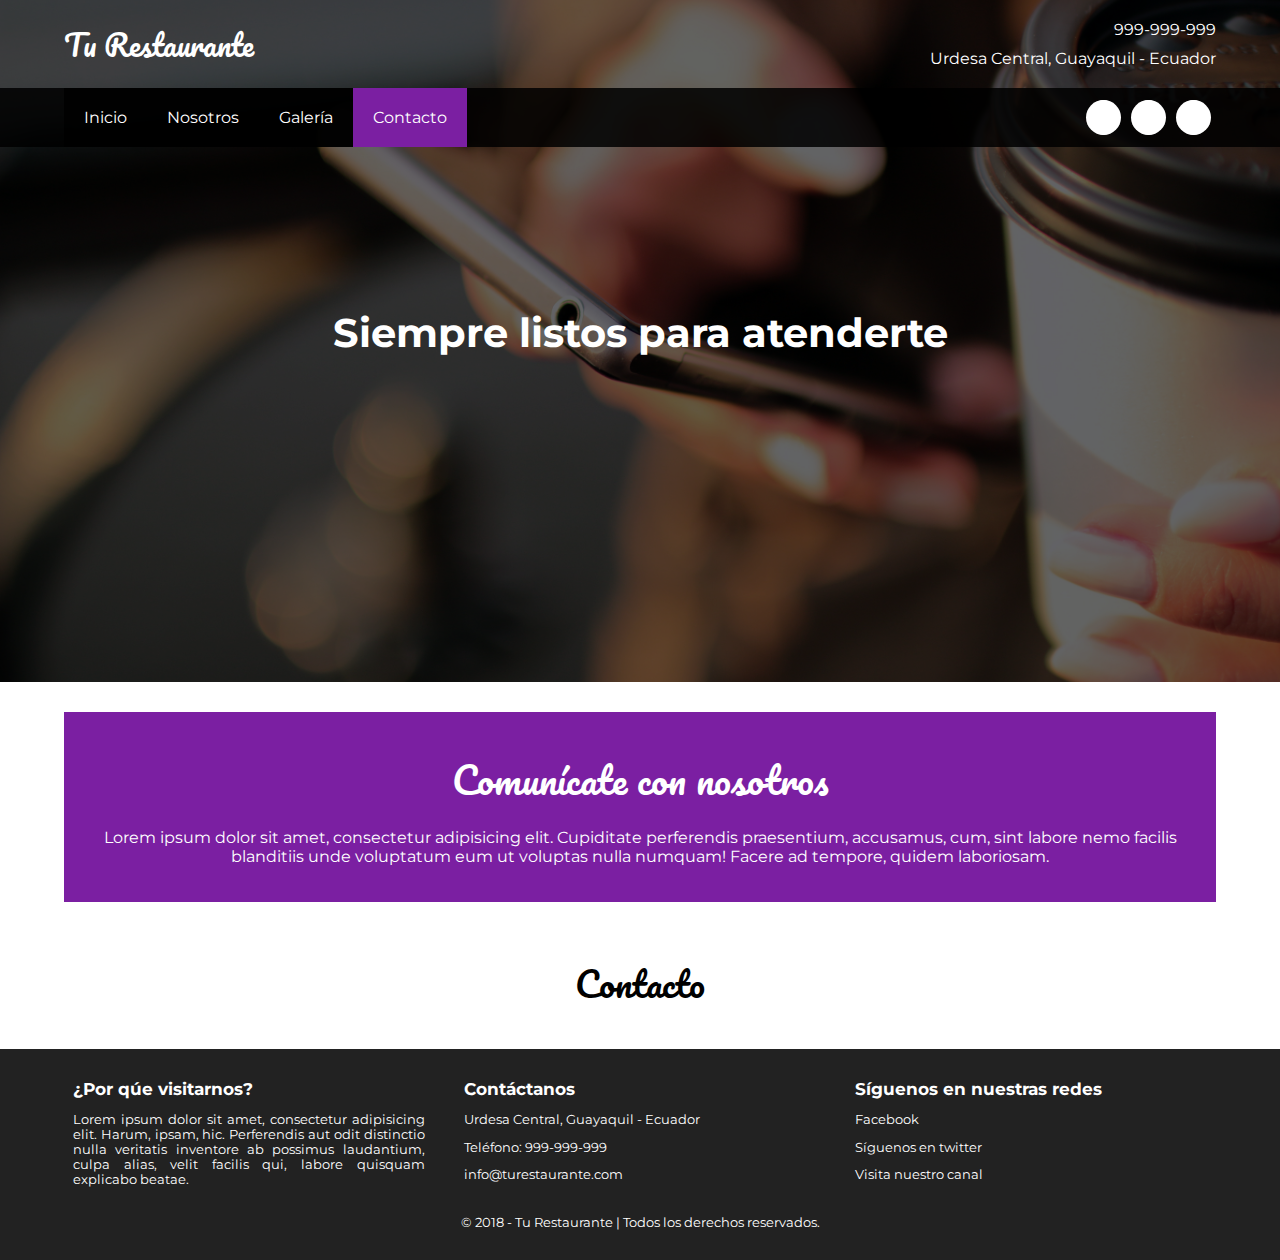
==== contacto.html @ c9d609b2 "version 1" ====
<!DOCTYPE html>
<html lang="es">
<head>
    <meta charset="UTF-8">
    <meta name="viewport" content="width=device-width, user-scalable=yes, initial-scale=1.0, maximum-scale=3.0, minimum-scale=1.0">
    <title>Contacto | Tu Restaurante</title>
    <link rel="stylesheet" href="css/estilos.css">
    <link rel="stylesheet" href="css/nosotros.css">
    <link href="https://file.myfontastic.com/zVtN44UsFFqQUvyeoQfaYi/icons.css" rel="stylesheet">
<!--    <link href="https://fonts.googleapis.com/css?family=Montserrat|Pacifico" rel="stylesheet">-->
</head>
<body>
    <header class="main-header">
        <div class="container container-flex">
            <div class="logo-container column column-50">
                <h1 class="logo">Tu Restaurante</h1>
            </div>
            <div class="main-header_contactInfo column column-50">
                <p class="main-header_contactInfo_phone">
                    <span class="icon-phone">999-999-999</span>
                </p>
                <p class="main-header_contactInfo_address">
                    <span class="icon-location">Urdesa Central, Guayaquil - Ecuador</span>
                </p>
            </div>
        </div>
    </header>
    
    <nav class="main-nav">
        <div class="container container-flex">
            <span class="icon-bars-menu" id="btnmenu"></span>
            <ul class="menu" id="menu">
                <li class="menu_item"><a href="/" class="menu_link">Inicio</a></li>
                <li class="menu_item"><a href="nosotros.html" class="menu_link">Nosotros</a></li>
                <li class="menu_item"><a href="galeria.html" class="menu_link">Galería</a></li>
                <li class="menu_item"><a href="contacto.html" class="menu_link menu_link_select">Contacto</a></li>
            </ul>
            <div class="social-icon">
                <a href="" class="social-icon-link"><span class="icon-facebook"></span></a>
                <a href="" class="social-icon-link"><span class="icon-twitter"></span></a>
                <a href="" class="social-icon-link"><span class="icon-mail"></span></a>
            </div>
        </div>
    </nav>
    
    <section class="banner">
        <img src="img/banner-contact.jpg" alt="" class="banner_img">
        <div class="banner_content">
            Siempre listos para atenderte
        </div>
    </section>
    
    <main class="main">
        <section class="group group-color">
            <div class="container">
                <h2 class="main_title">Comunícate con nosotros</h2>
                <p class="main_txt">Lorem ipsum dolor sit amet, consectetur adipisicing elit. Cupiditate perferendis praesentium, accusamus, cum, sint labore nemo facilis blanditiis unde voluptatum eum ut voluptas nulla numquam! Facere ad tempore, quidem laboriosam.</p>
            </div>
        </section>
        
        <section class="group contact">
            <h2 class="group_title">Contacto</h2>
            <div class="container container-flex">
                
                
            </div>
        </section>
    </main>
    
    <footer class="main-footer">
        <div class="container container-flex">
            <div class="column column-33">
                <h2 class="column-title">¿Por qúe visitarnos?</h2>
                <p class="column-txt">Lorem ipsum dolor sit amet, consectetur adipisicing elit. Harum, ipsam, hic. Perferendis aut odit distinctio nulla veritatis inventore ab possimus laudantium, culpa alias, velit facilis qui, labore quisquam explicabo beatae.</p>
            </div>
            <div class="column column-33">
                <h2 class="column-title">Contáctanos</h2>
                <p class="column-txt">Urdesa Central, Guayaquil - Ecuador</p>
                <p class="column-txt">Teléfono: 999-999-999</p>
                <p class="column-txt">info@turestaurante.com</p>
            </div>
            <div class="column column-33">
                <h2 class="column-title">Síguenos en nuestras redes</h2>
                <p class="column-txt"><a href="" class="icon-facebook">Facebook</a></p>
                <p class="column-txt"><a href="" class="icon-twitter">Síguenos en twitter</a></p>
                <p class="column-txt"><a href="" class="icon-youtube">Visita nuestro canal</a></p>
            </div>
            <p class="copy">&copy; 2018 - Tu Restaurante | Todos los derechos reservados.</p>
        </div>
    </footer> 
 
 <script src="js/menu.js"></script>
</body>
</html>
---- css/estilos.css ----
@import url('https://fonts.googleapis.com/css?family=Montserrat|Pacifico');

*{
    box-sizing: border-box;
}
body{
    font-family: 'Montserrat', sans-serif;
    margin: 0;
}
/*
h1{
    font-family: 'Pacifico', cursive;
}*/

/******************************Estilos base************************************/
img{
    display: block;
    width: 100%;
    max-width: 100%;
}
h1, h2, h3, h4, h5, h6{
    margin: 0;
}
.container{
    width: 100%;
    margin: auto;
}
.container-flex{
    display: flex;
    flex-wrap: wrap;
    justify-content: space-between;
    align-items: center;
}
.column{
    width: 100%;
}
/*********************Estilos header*******************************/
.main-header{
    width: 100%;
}
.logo{
    font-size: 1.8em;
    color: #7B1FA2;
    font-family: 'Pacifico', cursive;
    font-weight: 100;
}
.main-header_contactInfo_phone{
    background: #7B1FA2;
    color: white;
    margin: 0 auto;
    padding: 10px;
}
.main-header_cotactInfo_address{
    margin: 0;
    padding: 10px;
}
.main-header [class*="icon-"]:before{
    position: relative;
    top: 2px;
    right: 5px;
}
.main-nav{
    width: 100%;
    position: relative;
    padding: 10px;
    z-index: 2000;
}
.icon-bars-menu{
    display: block;
    color: white;
    font-size: 1.5em;
    border: 1px solid white;
    border-radius: 5px;
    width: 40px;
    height: 40px;
    text-align: center;
    line-height: 45px;
    cursor: pointer;
}
.social-icon{
    display: flex;
    justify-content: space-between;
}
.social-icon [class*="icon-"]{
    color: black;
/*    margin-left: 5px;*/
    margin: 0 5px;
    display: flex;
    justify-content: center;
    align-items: center;
    font-size: 1.3em;
    
    width: 35px;
    height: 35px;
    background-color: white;
    border-radius: 50%;
}
.social-icon-link{
    text-decoration: none;
}
.menu{
    position: absolute;
    top: 60px;
    left: 0;
    width: 100%;
    list-style: none;
    margin: 0;
    padding: 0;
    background: rgba(0,0,0,0.8);
    text-align: center;
    height: 0;
    overflow: hidden;
/*    transition: .3s; */
    transition: height .3s linear;
}
.menu_link{
    text-decoration: none;
    color: white;
    display: block;
    padding: 15px;
}
.menu_link:hover{
    background-color: #7B1FA2;
}
.menu_link_select{
        background-color: #7B1FA2;
}
.mostrar{
    height: 196px;
}
/*******************Estilos del banner****************/
.banner{
    margin-top: -60px;
    position: relative;
}
.banner:before {
    content: '';
    position: absolute;
    width: 100%;
    height: 100%;
    background-color: rgba(0,0,0,0.6);
    z-index: 1000;
/*    top: 0;*/
}
.banner_img{
    width: 100%;
    height: 500px;
    object-fit: cover;
}
.banner_content{
    position: absolute;
    top: 50%;
    left: 50%;
    z-index: 1500;
    width: 90%;
    color: white;
    font-weight: bold;
    font-size: 1.5em;
    text-align: center;
    transform: translateX(-50%) translateY(-50%);
}
/***********++*******Estilos principales*****************************/
.group-color .container{
    background-color: #7B1FA2;
    color: white;
    padding: 10px;
    text-align: center;
}
.main_title{
 font-family: 'Pacifico', cursive;
    font-weight: 100;
    font-size: 1.8em;
    margin: 15px 0;
}
.column-title{
    font-size: 1.3em;
}
.main_about_description .column:nth-child(2){
    padding: 10px;
}
.btn{
    display: block;
    text-decoration: none;
    background: #7B1FA2;
    width: 120px;
    color: white;
    text-align: center;
    padding: 10px;
    margin: 10px auto;
}
.group_title{
    font-family: 'Pacifico', cursive;
    text-align: center;
    font-weight: 100;
    padding: 20px;
    font-size: 1.8em;
}
.today-special .column{
    margin-bottom: 30px;
    text-align: center;
}
.today-special_img{
    max-width: 350px;
    margin: auto;
}
.column-txt{
    text-align: justify;
}
.today-special_title{
    font-size: 1.3em;
    padding-top: 10px;
    padding-bottom: 15px;
}
.today-special_price{
    font-size: 1.5em;
    color: #7B1FA2;
    font-weight: bold;
}
/************Estilos del footer***************/
.main-footer{
    background-color: #222;
    color: white;
    padding: 10px;
    padding-top: 20px;
    padding-bottom: 10px;
    font-size: .8em;
}
.copy{
    margin: auto;
    padding-top: 15px;
    text-align: center;
}
.main-footer [class*="icon-"]{
    color: white;
    text-decoration: none;
    
}
.main-footer [class*="icon-"]:before{
    position: relative;
    top: 3px;
    right: 5px;
}
/**************Estilos responsive************/
@media screen and (min-width: 480px){
    .column-50{
        width: 49%;
    }
    .column-50-25{
        width: 49%;
    }
    .column-33{
        width: 31%;
    }
    .logo{
        color:white;
        padding: 10px;
    }
    .main-header_contactInfo{
        text-align: right;
    }
    .main-header_contactInfo_phone{
        background: none;
        padding-top: 20px;
        padding-bottom: 0;
        margin: 0;
    }
    .main-header_contactInfo_address{
        color: white;
        padding-right: 10px;
        padding-top: 10px;
        padding-bottom: 20px;
        margin: 0;
    }
    .banner{
        margin-top: -165px;
        z-index: -2000;
    }
    .banner_img{
        height: 600px;
    }
    .banner_content{
        font-size: 2em;
    }
    .main{
        padding-bottom: 15px;
    }
    .main-nav{
        background-color: rgba(0,0,0,0.85);
    }     .main_about_description .column:nth-child(2){
        padding-left: 20px;
        font-size: .9em
    }
    .main_about_description .btn{
        margin: 0;
    }
    .today-special .column{
        border: 5px solid #ddd;
        padding: 5px;      
    }
    .today-special_img{
        height: 200px;
        object-fit: cover;
    }
    .main-footer .container-flex{
        align-items: flex-start;
    }

}
@media screen and (min-width: 768px){
    .column-50-25{
        width: 24.5%;
    }
    .main_title{
        font-size: 2.2em;
    }
    .main_about_description{
        margin-top: 30px;
    }
    .main_about_description .column:nth-child(2){
        font-size: 1em;
    }
    .main_about_description .column-txt{
        line-height: 30px;
    }
    .group_title{
        font-size: 2.2em;
    }
    .today-special_title{
        font-size: 1.2em;
    }
/*
    .column-title{
        font-size: 1em;
    }
*/
}
@media screen and (min-width: 1024px){
    .container{
        width: 90%;
    }
    .logo{
        padding: 0;
    }
    .main-header_contactInfo_phone, .main-header_contactInfo_address{
        padding-right: 0;
    }
    .main-nav{
        padding: 0;
    }
    .icon-bars-menu{
        display: none;
    }
    .menu{
        position: static;
        display: flex;
        height: auto;
        width: auto;
    }
    .menu_link{
        padding: 20px;
    }
    .banner_img{
        height: 700px;
    }
    .banner_content{
        font-size: 2.5em;
    }
    .group-color .container{
        margin-top: 30px;
        margin-bottom: 30px;
        padding: 20px;
    }
    .main_title{
        font-size: 2.3em;
    }
    .main_about_description .column:nth-child(2) .column-title{
        font-size: 1.4em;
    }
     .main_about_description .column:nth-child(2) .column-txt{
        margin: 25px 0;
        line-height: 30px;
    }
    .today-special_title{
        font-size: 1.4em;
    }
    .today-special_price{
        font-size: 1.8em;
    }
    .main-footer{
        padding-top: 30px;
        padding-bottom: 30px;
    }
}
@media screen and (min-width: 1600px){
    .container{
        width: 1400px;
    }
    .banner_img{
        height: 800px;
    }
    .main_about_description .column:nth-child(2) .column-txt{
        line-height: 40px;
        font-size: 1.05em;
    }
    .main_about_description .column:nth-child(1) img{
        width: 100%;
        height: 350px;
        object-fit: cover;
    }
    .today-special_img{
        height: 300px;
    }
}
---- css/nosotros.css ----
.our-team{
    text-align: center;
    margin-bottom: 20px;
}
.our-team_title{
    font-family: 'Pacifico', cursive;
    color: #7B1FA2;
    font-size: 1.8em;
    font-weight: bold;
    margin-bottom: 10px;
}
.our-team_img{
    width: 200px;
    height: 200px;
    object-fit: cover;
    border-radius: 50%;
    margin: auto;
    margin-bottom: 10px;
}
.our-team_txt{
    padding: 15px;
}

@media screen and (min-width:480px){
    .our-team .container-flex{
     align-items: flex-start;
    }
    .our-team_img{
        width: 150px;
        height: 150px;
    }
}
@media screen and (min-width: 768px){
    .our-team_img{
        width: 220px;
        height: 220px;
    }
}
@media screen and (min-width: 1024px){
    .our-team_img{
        width: 310px;
        height: 310px;
    }
    .our-team_title{
        font-size: 2.1em;
    }
}
@media screen and (min-width: 1600px){
    .our-team_img{
        width: 420px;
        height: 420px;
    }
}
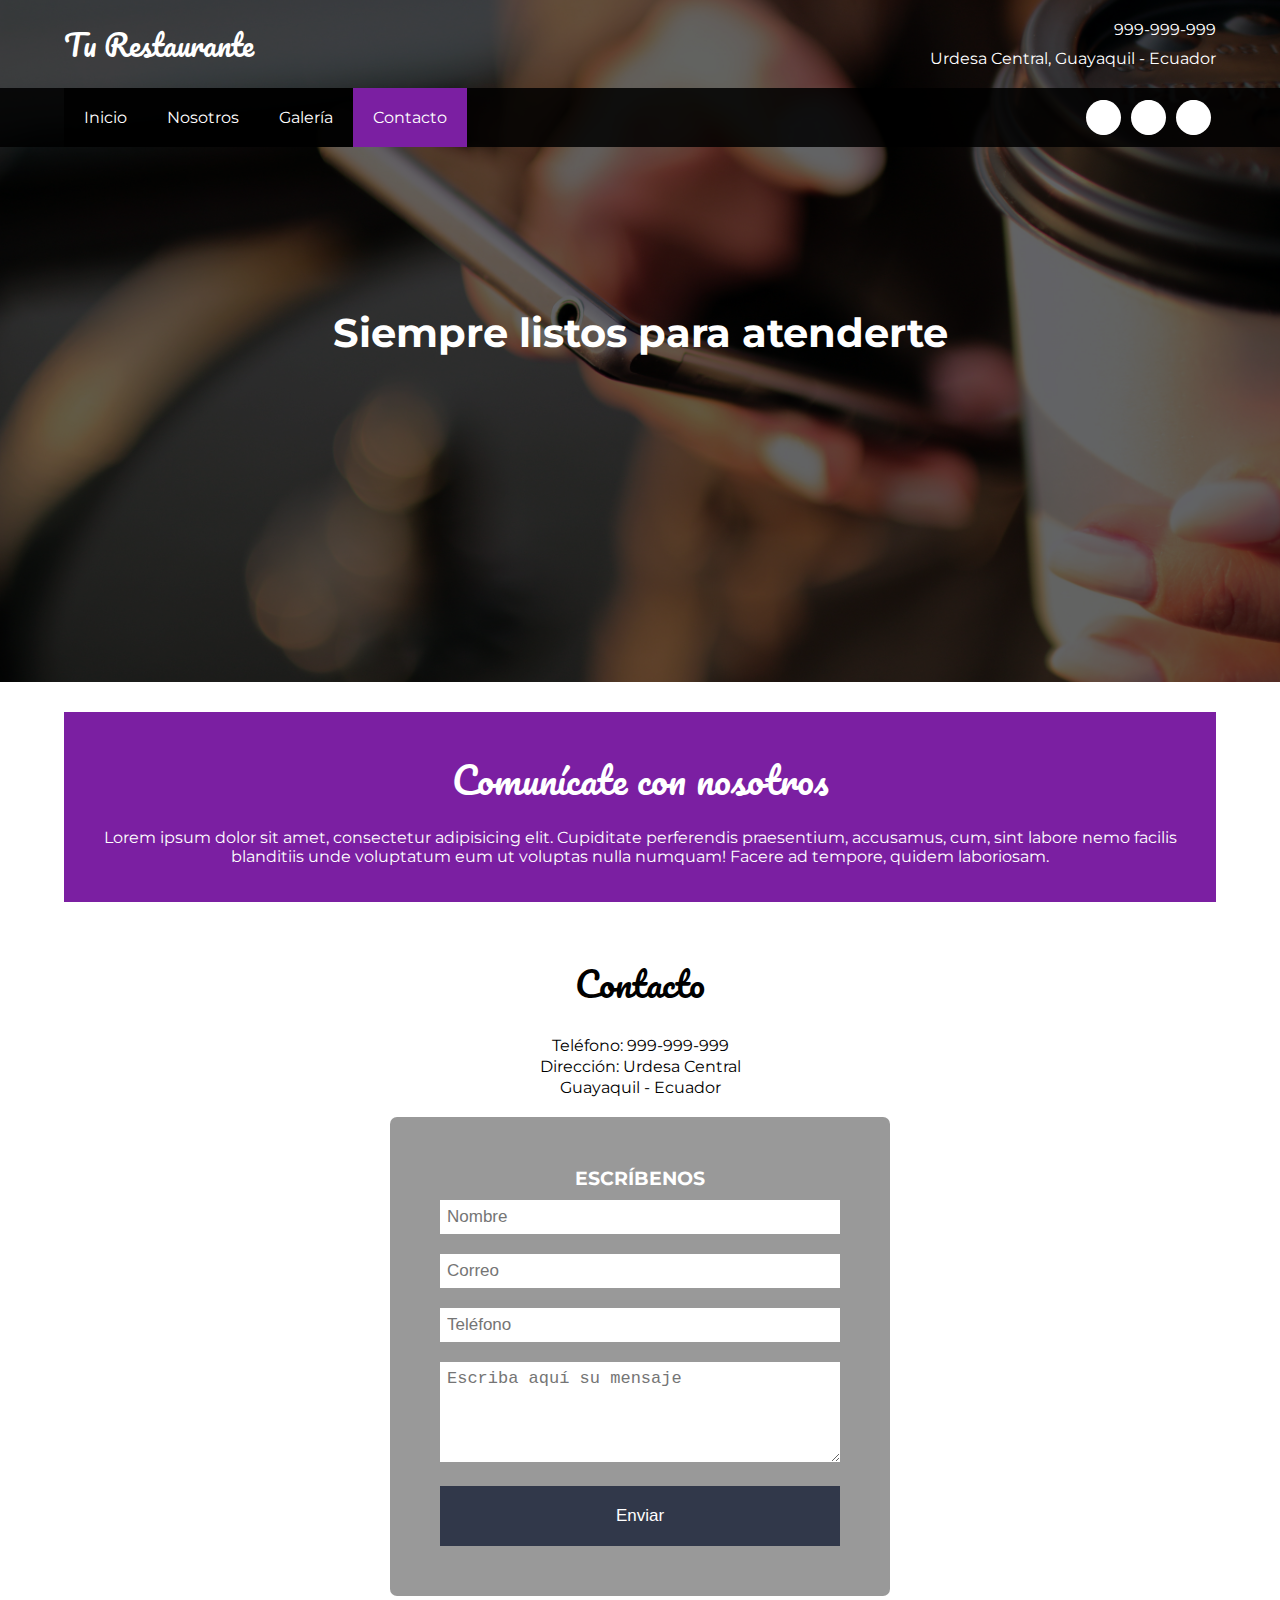
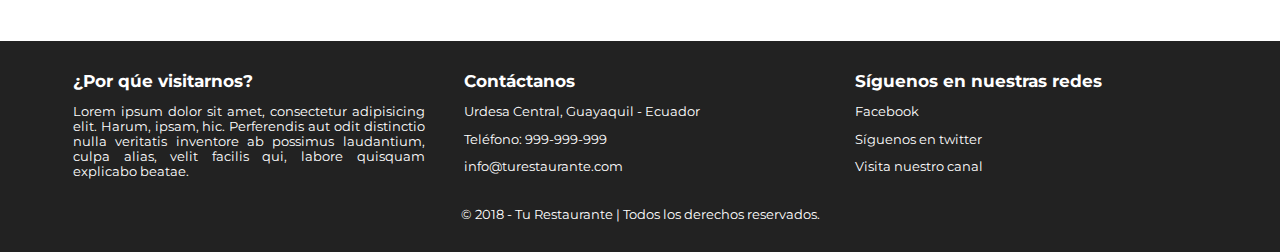
==== commit 515cef49: "version 2" ====
--- a/contacto.html
+++ b/contacto.html
@@ -5,7 +5,7 @@
     <meta name="viewport" content="width=device-width, user-scalable=yes, initial-scale=1.0, maximum-scale=3.0, minimum-scale=1.0">
     <title>Contacto | Tu Restaurante</title>
     <link rel="stylesheet" href="css/estilos.css">
-    <link rel="stylesheet" href="css/nosotros.css">
+    <link rel="stylesheet" href="css/contacto.css">
     <link href="https://file.myfontastic.com/zVtN44UsFFqQUvyeoQfaYi/icons.css" rel="stylesheet">
 <!--    <link href="https://fonts.googleapis.com/css?family=Montserrat|Pacifico" rel="stylesheet">-->
 </head>
@@ -60,8 +60,20 @@
         
         <section class="group contact">
             <h2 class="group_title">Contacto</h2>
-            <div class="container container-flex">
-                
+            <div class="container">
+               <div class="contact-info">
+               		<p class="contact-txt">Teléfono: 999-999-999</p>
+               		<p class="contact-txt">Dirección: Urdesa Central</p>
+               		<p class="contact-txt">Guayaquil - Ecuador</p>
+               </div>
+                <form action="">
+					<h3 class="contact-title">ESCRÍBENOS</h3>
+					<input type="text" name="nombre" placeholder="Nombre"/>
+					<input type="email" name="correo" placeholder="Correo"/>
+					<input type="number" name="telefono" placeholder="Teléfono"/>
+					<textarea name="mensaje" placeholder="Escriba aquí su mensaje"></textarea>
+					<input type="button" id="boton" value="Enviar"/>
+				</form>
                 
             </div>
         </section>
--- a/css/contacto.css
+++ b/css/contacto.css
@@ -0,0 +1,58 @@
+form{
+    max-width: 500px;
+    margin: 0 10px 20px 10px;
+    background: rgba(0,0,0,0.4);
+    border-radius: 7px;
+    padding: 10px 20px;
+}
+.contact-title{
+	color: #fff;
+	text-align: center;
+	margin-bottom: 10px;
+}
+.contact-info{
+	margin: auto;
+	margin-bottom: 20px;
+}
+.contact-txt{
+	padding: 0;
+	margin: 2px;
+	text-align: center;
+}
+input, textarea{
+    width: 100%;
+    padding: 7px;
+    box-sizing: border-box;
+    margin-bottom: 20px;
+    font-size: 17px;
+    border: none;
+}
+textarea{
+    max-height: 200px;
+    min-height: 100px;
+    max-width: 100%;
+    
+}
+#boton{
+    background: #31384a;
+    padding: 20px;
+    color: #fff;
+}
+#boton:hover{
+    cursor: pointer;
+}
+@media screen and (min-width:480px){
+    form{
+        width: 100%;
+		margin: auto;
+    }
+}
+@media screen and (min-width:1024px){
+    form{
+        width: 100%;
+		margin: auto;
+		padding: 50px;
+		padding-bottom: 30px;
+		margin-bottom: 30px;
+    }
+}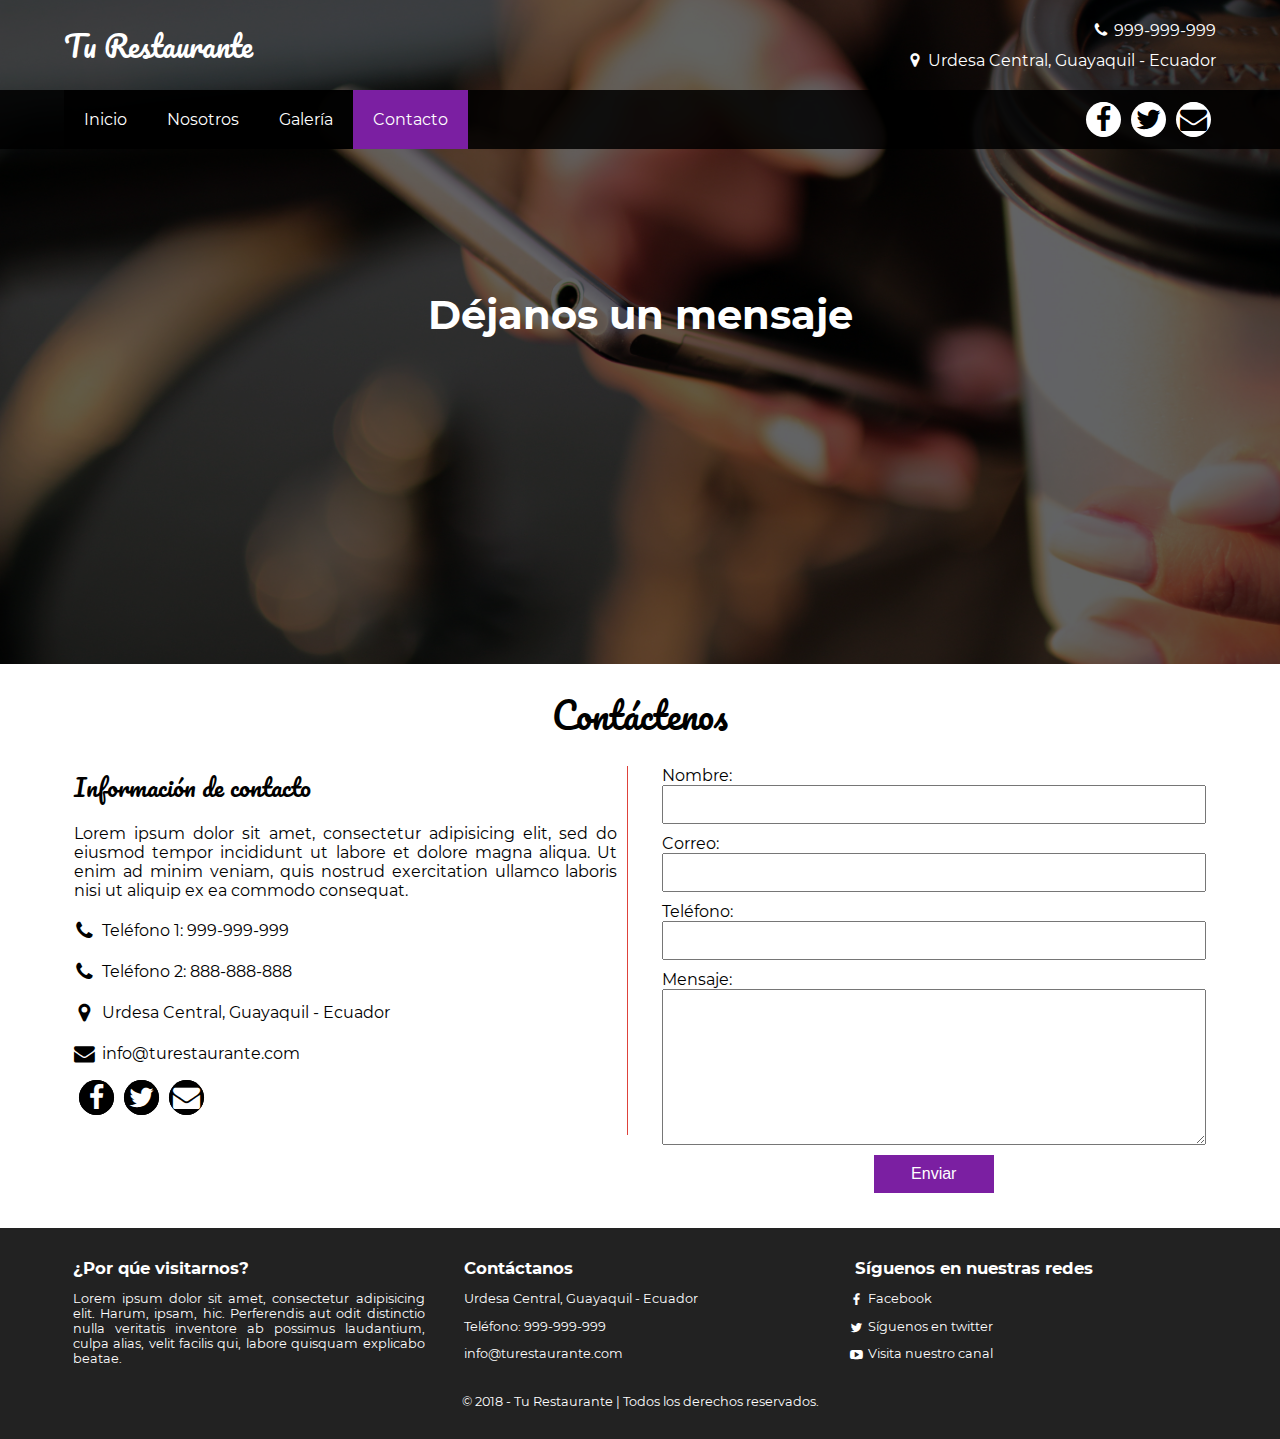
==== commit a9f44e72: "versión final" ====
--- a/contacto.html
+++ b/contacto.html
@@ -6,8 +6,11 @@
     <title>Contacto | Tu Restaurante</title>
     <link rel="stylesheet" href="css/estilos.css">
     <link rel="stylesheet" href="css/contacto.css">
-    <link href="https://file.myfontastic.com/zVtN44UsFFqQUvyeoQfaYi/icons.css" rel="stylesheet">
-<!--    <link href="https://fonts.googleapis.com/css?family=Montserrat|Pacifico" rel="stylesheet">-->
+    <!-- Fuentes de íconos -->
+    <!-- <link href="https://file.myfontastic.com/zVtN44UsFFqQUvyeoQfaYi/icons.css" rel="stylesheet"> -->
+    <link rel="stylesheet" type="text/css" href="css/fonts.css">
+    <!-- Fuentes -->
+    <!-- <link href="https://fonts.googleapis.com/css?family=Montserrat|Pacifico" rel="stylesheet"> -->
 </head>
 <body>
     <header class="main-header">
@@ -30,10 +33,10 @@
         <div class="container container-flex">
             <span class="icon-bars-menu" id="btnmenu"></span>
             <ul class="menu" id="menu">
-                <li class="menu_item"><a href="/" class="menu_link">Inicio</a></li>
+                <li class="menu_item"><a href="/paginaweb2-master" class="menu_link">Inicio</a></li>
                 <li class="menu_item"><a href="nosotros.html" class="menu_link">Nosotros</a></li>
                 <li class="menu_item"><a href="galeria.html" class="menu_link">Galería</a></li>
-                <li class="menu_item"><a href="contacto.html" class="menu_link menu_link_select">Contacto</a></li>
+                <li class="menu_item"><a href="contacto.html" class="menu_link menu_link_select" class="menu_link">Contacto</a></li>
             </ul>
             <div class="social-icon">
                 <a href="" class="social-icon-link"><span class="icon-facebook"></span></a>
@@ -46,37 +49,51 @@
     <section class="banner">
         <img src="img/banner-contact.jpg" alt="" class="banner_img">
         <div class="banner_content">
-            Siempre listos para atenderte
+            Déjanos un mensaje
         </div>
     </section>
     
     <main class="main">
-        <section class="group group-color">
+        <!-- <section class="group group-color">
             <div class="container">
-                <h2 class="main_title">Comunícate con nosotros</h2>
+                <h2 class="main_title">Comunícate con Nosotros</h2>
                 <p class="main_txt">Lorem ipsum dolor sit amet, consectetur adipisicing elit. Cupiditate perferendis praesentium, accusamus, cum, sint labore nemo facilis blanditiis unde voluptatum eum ut voluptas nulla numquam! Facere ad tempore, quidem laboriosam.</p>
             </div>
-        </section>
+        </section> -->
         
         <section class="group contact">
-            <h2 class="group_title">Contacto</h2>
-            <div class="container">
-               <div class="contact-info">
-               		<p class="contact-txt">Teléfono: 999-999-999</p>
-               		<p class="contact-txt">Dirección: Urdesa Central</p>
-               		<p class="contact-txt">Guayaquil - Ecuador</p>
-               </div>
-                <form action="">
-					<h3 class="contact-title">ESCRÍBENOS</h3>
-					<input type="text" name="nombre" placeholder="Nombre"/>
-					<input type="email" name="correo" placeholder="Correo"/>
-					<input type="number" name="telefono" placeholder="Teléfono"/>
-					<textarea name="mensaje" placeholder="Escriba aquí su mensaje"></textarea>
-					<input type="button" id="boton" value="Enviar"/>
-				</form>
-                
+            <h2 class="group_title">Contáctenos</h2>
+            <div class="container container-flex">
+                <div class="contact-information column column-50">
+                    <h3 class="column-title">Información de contacto</h3>
+                    <p class="column-txt">Lorem ipsum dolor sit amet, consectetur adipisicing elit, sed do eiusmod
+                    tempor incididunt ut labore et dolore magna aliqua. Ut enim ad minim veniam,
+                    quis nostrud exercitation ullamco laboris nisi ut aliquip ex ea commodo
+                    consequat.</p>
+                    <p class="column-txt"><span class="icon-phone"></span>Teléfono 1: 999-999-999</p>
+                    <p class="column-txt"><span class="icon-phone"></span>Teléfono 2: 888-888-888</p>
+                    <p class="column-txt"><span class="icon-location"></span>Urdesa Central, Guayaquil - Ecuador</p>
+                    <p class="column-txt"><span class="icon-mail"></span>info@turestaurante.com</p>
+                    <div class="social-icon">
+                        <a href="" class="social-icon-link"><span class="icon-facebook"></span></a>
+                        <a href="" class="social-icon-link"><span class="icon-twitter"></span></a>
+                        <a href="" class="social-icon-link"><span class="icon-mail"></span></a>
+                    </div>
+                </div>
+                <form action="enviar-correo.php" method="POST" class="formulario column column-50">
+                    <label for="" class="formulario-label">Nombre:</label>
+                    <input type="text" name="nombre" class="formulario-input_txt">
+                    <label for="" class="formulario-label">Correo:</label>
+                    <input type="email" name="correo" class="formulario-input_txt">
+                    <label for="" class="formulario-label">Teléfono:</label>
+                    <input type="text" name="telefono" class="formulario-input_txt">
+                    <label for="" class="formulario-label">Mensaje:</label>
+                    <textarea name="mensaje" class="formulario-textarea" cols="30" rows="10"></textarea>
+                    <input type="submit" class="btn formulario-btn" value="Enviar">
+                </form>
             </div>
-        </section>
+        </section>      
+        
     </main>
     
     <footer class="main-footer">
--- a/css/estilos.css
+++ b/css/estilos.css
@@ -1,5 +1,19 @@
+/* Fuentes
 @import url('https://fonts.googleapis.com/css?family=Montserrat|Pacifico');
-
+*/
+@font-face{
+    font-family: 'Pacifico';
+    src: url('../fonts/Pacifico-Regular.ttf');
+}
+@font-face{
+    font-family: 'Montserrat';
+    src: url('../fonts/Montserrat-Regular.ttf');
+}
+@font-face{
+    font-family: 'Montserrat';
+    font-weight: bold;
+    src: url('../fonts/Montserrat-Bold.ttf');
+}
 *{
     box-sizing: border-box;
 }
@@ -50,8 +64,8 @@
     margin: 0 auto;
     padding: 10px;
 }
-.main-header_cotactInfo_address{
-    margin: 0;
+.main-header_contactInfo_address{
+    margin: 0 auto;
     padding: 10px;
 }
 .main-header [class*="icon-"]:before{
@@ -167,7 +181,7 @@
     text-align: center;
 }
 .main_title{
- font-family: 'Pacifico', cursive;
+    font-family: 'Pacifico', cursive;
     font-weight: 100;
     font-size: 1.8em;
     margin: 15px 0;
@@ -272,7 +286,7 @@
         margin: 0;
     }
     .banner{
-        margin-top: -165px;
+        margin-top: -185px;
         z-index: -2000;
     }
     .banner_img{
--- a/css/contacto.css
+++ b/css/contacto.css
@@ -1,58 +1,81 @@
-form{
-    max-width: 500px;
-    margin: 0 10px 20px 10px;
-    background: rgba(0,0,0,0.4);
-    border-radius: 7px;
-    padding: 10px 20px;
+.contact-information{
+	padding: 10px;
+	padding-top: 0;
+	margin-bottom: 30px;
+	border-bottom: 1px solid #DE423A;
 }
-.contact-title{
-	color: #fff;
-	text-align: center;
+.contact-information .column-title{
+	font-family: 'PACIFICO', cursive;
+	font-weight: 100;
+}
+.contact-information [class*="icon-"]{
+	position: relative;
+	/*top: 5px;*/
+}
+.contact-information p [class*="icon-"]{
+	font-size: 1.3em;
+	margin-right: 7px;
+	top: 5px;
+}
+.contact-information .social-icon{
+	justify-content: flex-start;
 	margin-bottom: 10px;
 }
-.contact-info{
-	margin: auto;
-	margin-bottom: 20px;
+.contact-information .social-icon [class*="icon-"] {
+	
+	background-color: black;
+	color: white;
+
+	padding-right: 10px;
+	padding-left: 10px;
+	/*margin-left: 0;
+	/*margin-right: 15px;
+	/*right: 20px;*/
+	/*font-size: 1.1em; */
 }
-.contact-txt{
-	padding: 0;
-	margin: 2px;
-	text-align: center;
+.formulario{
+	padding: 10px;
+	padding-top: 0;
 }
-input, textarea{
-    width: 100%;
-    padding: 7px;
-    box-sizing: border-box;
-    margin-bottom: 20px;
-    font-size: 17px;
-    border: none;
+.formulario-label, .formulario-input_txt, .formulario-textarea{
+	display: block;
+	width: 100%;
 }
-textarea{
-    max-height: 200px;
-    min-height: 100px;
-    max-width: 100%;
-    
+.formulario-input_txt{
+	padding: 10px;
+	margin-bottom: 10px;
 }
-#boton{
-    background: #31384a;
-    padding: 20px;
-    color: #fff;
+
+.formulario-textarea{
+	min-height: 100px;
+	max-height: 200px;
+	min-width: 100%;
+	max-width: 100%;
 }
-#boton:hover{
-    cursor: pointer;
+.formulario-btn{
+	border: none;
+	cursor: pointer;
+	font-size: 1em;
 }
-@media screen and (min-width:480px){
-    form{
-        width: 100%;
-		margin: auto;
-    }
+@media screen and (min-width: 480px){
+	.contact .container-flex{
+		align-items: flex-start;
+	}
+	.contact-information p{
+		font-size: .9em;
+	}
+	.contact-information{
+		border-right: 1px solid #DE423A;
+		border-bottom: none;
+	}
 }
-@media screen and (min-width:1024px){
-    form{
-        width: 100%;
-		margin: auto;
-		padding: 50px;
-		padding-bottom: 30px;
-		margin-bottom: 30px;
-    }
-}+@media screen and (min-width: 768px){
+	.contact-information p{
+		font-size: 1em;
+	}
+	.contact-information .column-title{
+		font-size: 1.5em;
+	}
+}
+
+
--- a/css/fonts.css
+++ b/css/fonts.css
@@ -0,0 +1,61 @@
+@charset "UTF-8";
+
+@font-face {
+  font-family: "sitioweb-restaurante";
+  src:url("../fonts/sitioweb-restaurante.eot");
+  src:url("../fonts/sitioweb-restaurante.eot?#iefix") format("embedded-opentype"),
+    url("../fonts/sitioweb-restaurante.woff") format("woff"),
+    url("../fonts/sitioweb-restaurante.ttf") format("truetype"),
+    url("../fonts/sitioweb-restaurante.svg#sitioweb-restaurante") format("svg");
+  font-weight: normal;
+  font-style: normal;
+
+}
+
+[data-icon]:before {
+  font-family: "sitioweb-restaurante" !important;
+  content: attr(data-icon);
+  font-style: normal !important;
+  font-weight: normal !important;
+  font-variant: normal !important;
+  text-transform: none !important;
+  speak: none;
+  line-height: 1;
+  -webkit-font-smoothing: antialiased;
+  -moz-osx-font-smoothing: grayscale;
+}
+
+[class^="icon-"]:before,
+[class*=" icon-"]:before {
+  font-family: "sitioweb-restaurante" !important;
+  font-style: normal !important;
+  font-weight: normal !important;
+  font-variant: normal !important;
+  text-transform: none !important;
+  speak: none;
+  line-height: 1;
+  -webkit-font-smoothing: antialiased;
+  -moz-osx-font-smoothing: grayscale;
+}
+
+.icon-facebook:before {
+  content: "\61";
+}
+.icon-mail:before {
+  content: "\62";
+}
+.icon-twitter:before {
+  content: "\63";
+}
+.icon-youtube:before {
+  content: "\64";
+}
+.icon-phone:before {
+  content: "\65";
+}
+.icon-location:before {
+  content: "\66";
+}
+.icon-bars-menu:before {
+  content: "\67";
+}
